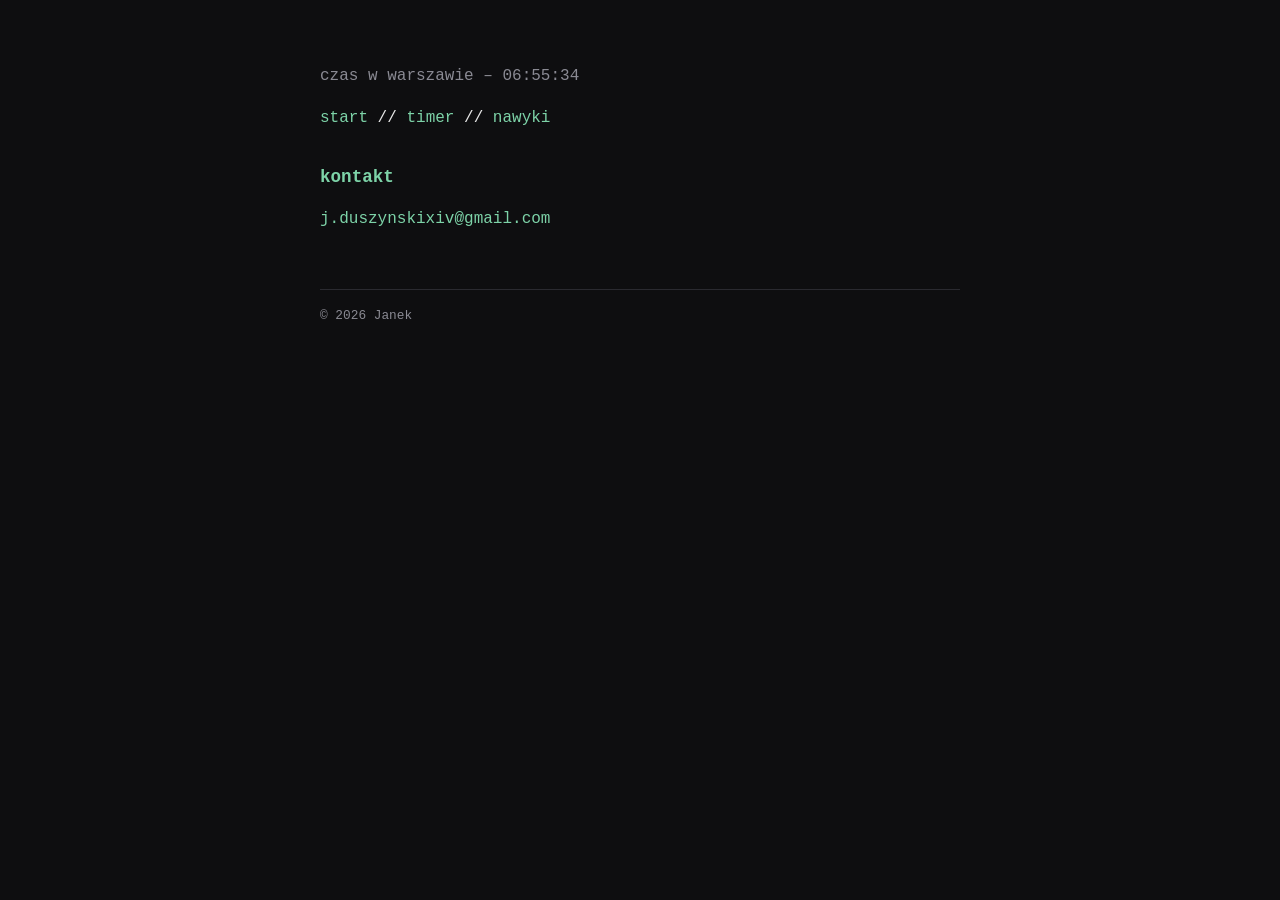
==== index.html @ 045c2294 "jeszcze raz" ====
<!DOCTYPE html>
<html lang="pl">
<head>
  <meta charset="UTF-8">
  <meta name="viewport" content="width=device-width, initial-scale=1">
  <title>Janek</title>
  <meta name="description" content="Strona osobista Janka.">
  <link rel="stylesheet" href="style.css">
</head>
<body>
  <main>
    <h1 class="sr-only">Janek</h1>

    <p class="muted">czas w warszawie – <span id="clock">--:--:--</span></p>

    <nav>
      <a href="index.html">start</a> //
      <a href="timer.html">timer</a> //
      <a href="habits.html">nawyki</a>
    </nav>

    <section>
      <h2>kontakt</h2>
      <p><a href="mailto:j.duszynskixiv@gmail.com">j.duszynskixiv@gmail.com</a></p>
    </section>

    <footer class="muted">© <span id="year"></span> Janek</footer>
  </main>

  <script src="script.js"></script>
</body>
</html>
---- style.css ----
:root {
  --bg: #0e0e10;
  --fg: #e6e6e6;
  --muted: #8a8a93;
  --accent: #7dd3a8;
  --border: #2a2a30;
  --card: #16161a;
}

* { box-sizing: border-box; }

body {
  margin: 0;
  background: var(--bg);
  color: var(--fg);
  font-family: "SFMono-Regular", Consolas, "Liberation Mono", Menlo, monospace;
  line-height: 1.6;
}

main {
  max-width: 680px;
  margin: 0 auto;
  padding: 48px 20px 64px;
}

h1 {
  font-size: 1.8rem;
  letter-spacing: 0.08em;
  margin: 0 0 8px;
}

h2 {
  font-size: 1.1rem;
  margin: 32px 0 8px;
  color: var(--accent);
}

h3 { margin: 0 0 6px; font-size: 1rem; }

a { color: var(--accent); text-decoration: none; }
a:hover { text-decoration: underline; }

nav { margin: 16px 0 28px; }

.muted { color: var(--muted); }
.small { font-size: 0.8rem; }

.sr-only {
  position: absolute;
  width: 1px;
  height: 1px;
  padding: 0;
  margin: -1px;
  overflow: hidden;
  clip: rect(0, 0, 0, 0);
  white-space: nowrap;
  border: 0;
}

footer {
  margin-top: 56px;
  padding-top: 16px;
  border-top: 1px solid var(--border);
  font-size: 0.8rem;
}

/* ---------- Formularze i przyciski ---------- */
.row {
  display: flex;
  gap: 8px;
  flex-wrap: wrap;
  align-items: flex-end;
  margin: 12px 0;
}

.field { display: flex; flex-direction: column; gap: 2px; }
.field.grow { flex: 1; min-width: 150px; }
.field input[type="number"] { width: 84px; }

input[type="text"],
input[type="number"] {
  background: var(--card);
  color: var(--fg);
  border: 1px solid var(--border);
  border-radius: 6px;
  padding: 8px 10px;
  font: inherit;
  min-width: 0;
}

input:focus-visible,
.btn:focus-visible,
.q-remove:focus-visible {
  outline: 2px solid var(--accent);
  outline-offset: 2px;
}

.btn {
  background: var(--accent);
  color: #0e0e10;
  border: 1px solid var(--accent);
  border-radius: 6px;
  padding: 8px 14px;
  font: inherit;
  font-weight: bold;
  cursor: pointer;
}
.btn:hover { filter: brightness(1.1); }
.btn:disabled { opacity: 0.4; cursor: default; filter: none; }

.btn.ghost {
  background: transparent;
  color: var(--fg);
  border-color: var(--border);
  font-weight: normal;
}
.btn.ghost:hover { border-color: var(--muted); filter: none; }
.btn.ghost:disabled:hover { border-color: var(--border); }
.btn.ghost.active {
  background: var(--accent);
  color: #0e0e10;
  border-color: var(--accent);
  font-weight: bold;
}

.btn.small-btn { padding: 3px 10px; font-size: 0.8rem; }

.warn {
  border: 1px solid #6b5518;
  background: #2a2410;
  color: #f0b429;
  border-radius: 6px;
  padding: 8px 12px;
  font-size: 0.85rem;
}
.warn-text { color: #f0b429; min-height: 1.4em; margin: 0; }

/* ---------- Karty ---------- */
.card {
  padding: 16px;
  margin-bottom: 12px;
  background: var(--card);
  border: 1px solid var(--border);
  border-radius: 8px;
}

/* ---------- Timer ---------- */
.now { margin: 20px 0 8px; }
.now-time {
  font-size: 3.4rem;
  line-height: 1.1;
  letter-spacing: 0.05em;
  color: var(--accent);
  font-variant-numeric: tabular-nums;
}

.queue { list-style: none; padding: 0; margin: 0; }

.q-item {
  background: var(--card);
  border: 1px solid var(--border);
  border-radius: 8px;
  padding: 10px 14px;
  margin-bottom: 8px;
}
.q-item.run { border-color: var(--accent); }
.q-item.done { opacity: 0.55; }

.q-top { display: flex; align-items: center; gap: 10px; }
.q-idx { color: var(--muted); min-width: 1.4em; }
.q-desc { flex: 1; overflow-wrap: anywhere; }
.q-time { color: var(--accent); font-variant-numeric: tabular-nums; }

.q-remove {
  background: none;
  border: 0;
  color: var(--muted);
  font: inherit;
  font-size: 1.2rem;
  line-height: 1;
  cursor: pointer;
  padding: 0 4px;
}
.q-remove:hover { color: var(--fg); }
.q-remove:disabled { opacity: 0.3; cursor: default; }

.bar {
  height: 3px;
  background: var(--border);
  border-radius: 2px;
  margin-top: 8px;
  overflow: hidden;
}
.bar-fill {
  height: 100%;
  width: 0;
  background: var(--accent);
  transition: width 0.25s linear;
}

/* ---------- Nawyki ---------- */
.habit-card { margin-bottom: 16px; }

.habit-head {
  display: flex;
  justify-content: space-between;
  align-items: center;
  gap: 10px;
  flex-wrap: wrap;
  margin-bottom: 4px;
}
.habit-head h3 { margin: 0; overflow-wrap: anywhere; }
.habit-actions { display: flex; gap: 6px; flex-wrap: wrap; }
.habit-card .habit-stats { margin: 0 0 10px; color: var(--muted); }

.heat { display: flex; align-items: flex-start; }

.weekdays {
  display: grid;
  grid-template-rows: repeat(7, 12px);
  gap: 3px;
  padding-top: 18px;
  margin-right: 6px;
  font-size: 0.65rem;
  line-height: 12px;
  color: var(--muted);
}

.scroll { flex: 1; min-width: 0; overflow-x: auto; padding-bottom: 8px; }

.months {
  display: grid;
  grid-template-columns: repeat(53, 12px);
  column-gap: 3px;
  width: max-content;
  height: 14px;
  margin-bottom: 4px;
  font-size: 0.65rem;
  line-height: 14px;
  color: var(--muted);
}
.months span { white-space: nowrap; }

.grid {
  display: grid;
  grid-template-rows: repeat(7, 12px);
  grid-auto-flow: column;
  grid-auto-columns: 12px;
  gap: 3px;
  width: max-content;
}

.cell {
  display: block;
  width: 12px;
  height: 12px;
  padding: 0;
  border: 0;
  border-radius: 2px;
  background: #1f1f26;
  cursor: pointer;
}
.cell:hover { background: #34343d; }
.cell.on { background: var(--accent); }
.cell.on:hover { filter: brightness(1.15); }
.cell.today { box-shadow: 0 0 0 1px var(--fg); }
.cell.blank { visibility: hidden; cursor: default; }

@media (max-width: 480px) {
  h1 { font-size: 1.4rem; }
  .now-time { font-size: 2.6rem; }
}
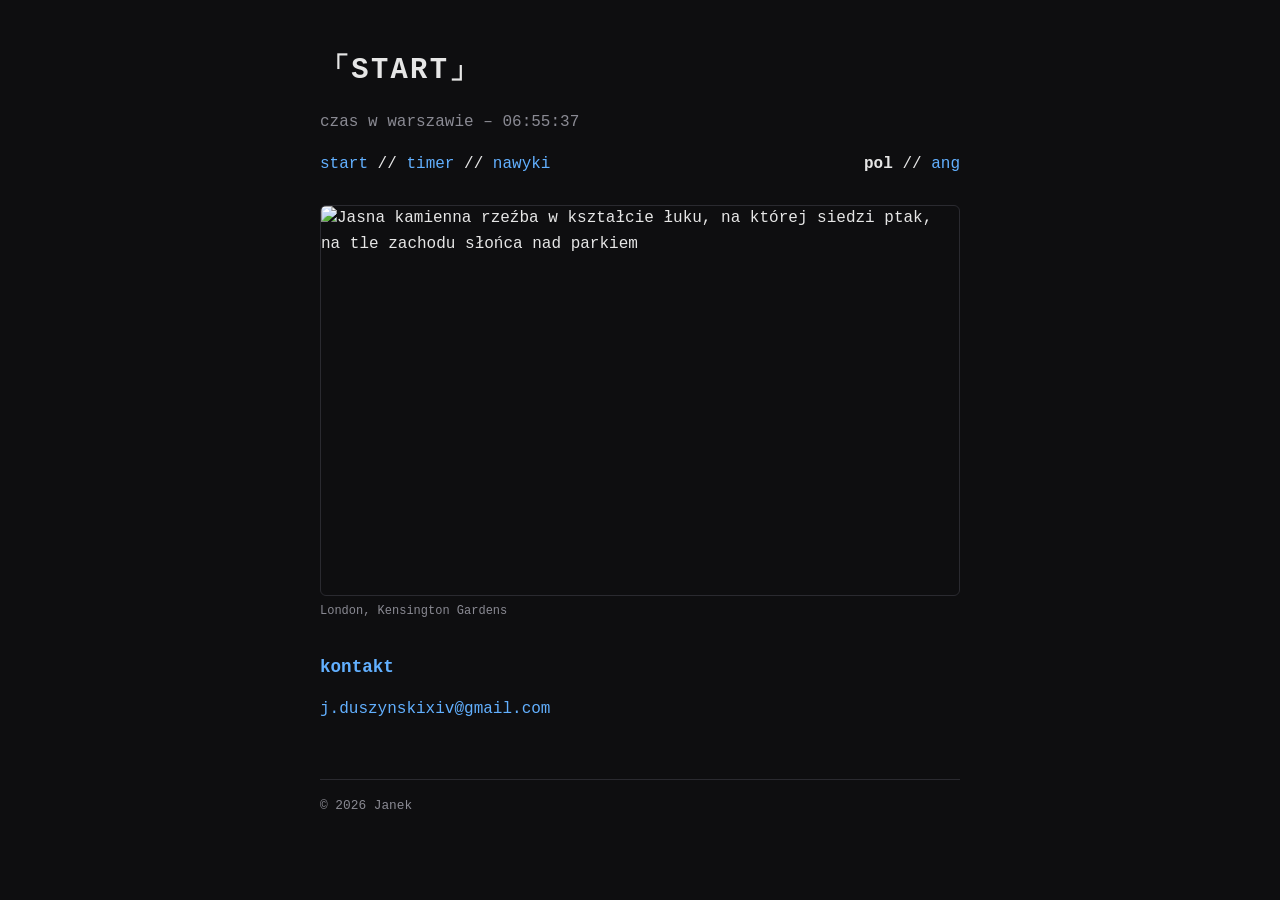
==== commit 2e793491: "6" ====
--- a/index.html
+++ b/index.html
@@ -1,5 +1,5 @@
 <!DOCTYPE html>
-<html lang="pl">
+<html lang="pl" data-title="title.index">
 <head>
   <meta charset="UTF-8">
   <meta name="viewport" content="width=device-width, initial-scale=1">
@@ -9,24 +9,38 @@
 </head>
 <body>
   <main>
-    <h1 class="sr-only">Janek</h1>
+    <h1>「<span data-i18n="h.start">START</span>」</h1>
 
-    <p class="muted">czas w warszawie – <span id="clock">--:--:--</span></p>
+    <p class="muted"><span data-i18n="clock.label">czas w warszawie</span> – <span id="clock">--:--:--</span></p>
 
-    <nav>
-      <a href="index.html">start</a> //
-      <a href="timer.html">timer</a> //
-      <a href="habits.html">nawyki</a>
-    </nav>
+    <div class="topbar">
+      <nav>
+        <a href="index.html" data-i18n="nav.start">start</a> //
+        <a href="timer.html" data-i18n="nav.timer">timer</a> //
+        <a href="habits.html" data-i18n="nav.habits">nawyki</a>
+      </nav>
+      <div class="lang" role="group" data-i18n-aria="lang.aria" aria-label="język">
+        <button type="button" data-lang="pl" aria-pressed="true" data-i18n="lang.pl">pol</button> //
+        <button type="button" data-lang="en" aria-pressed="false" data-i18n="lang.en">ang</button>
+      </div>
+    </div>
+
+    <figure class="photo">
+      <img src="assets/kensington.jpg" width="1536" height="936"
+           alt="Jasna kamienna rzeźba w kształcie łuku, na której siedzi ptak, na tle zachodu słońca nad parkiem"
+           data-i18n-alt="photo.alt">
+      <figcaption>London, Kensington Gardens</figcaption>
+    </figure>
 
     <section>
-      <h2>kontakt</h2>
+      <h2 data-i18n="contact.h">kontakt</h2>
       <p><a href="mailto:j.duszynskixiv@gmail.com">j.duszynskixiv@gmail.com</a></p>
     </section>
 
     <footer class="muted">© <span id="year"></span> Janek</footer>
   </main>
 
+  <script src="i18n.js"></script>
   <script src="script.js"></script>
 </body>
 </html>
--- a/style.css
+++ b/style.css
@@ -2,7 +2,8 @@
   --bg: #0e0e10;
   --fg: #e6e6e6;
   --muted: #8a8a93;
-  --accent: #7dd3a8;
+  --accent: #62b0ff;      /* główny kolor (niebieski) – zmień tu, żeby zmienić kolor całej strony */
+  --on-accent: #0b1420;   /* kolor tekstu na przyciskach w kolorze głównym */
   --border: #2a2a30;
   --card: #16161a;
 }
@@ -40,22 +41,8 @@
 a { color: var(--accent); text-decoration: none; }
 a:hover { text-decoration: underline; }
 
-nav { margin: 16px 0 28px; }
-
 .muted { color: var(--muted); }
 .small { font-size: 0.8rem; }
-
-.sr-only {
-  position: absolute;
-  width: 1px;
-  height: 1px;
-  padding: 0;
-  margin: -1px;
-  overflow: hidden;
-  clip: rect(0, 0, 0, 0);
-  white-space: nowrap;
-  border: 0;
-}
 
 footer {
   margin-top: 56px;
@@ -64,6 +51,51 @@
   font-size: 0.8rem;
 }
 
+/* ---------- Pasek u góry: menu + wybór języka ---------- */
+.topbar {
+  display: flex;
+  justify-content: space-between;
+  align-items: baseline;
+  flex-wrap: wrap;
+  gap: 4px 20px;
+  margin: 16px 0 28px;
+}
+
+.lang button {
+  background: none;
+  border: 0;
+  padding: 0;
+  font: inherit;
+  color: var(--accent);
+  cursor: pointer;
+}
+.lang button:hover { text-decoration: underline; }
+.lang button[aria-pressed="true"] {
+  color: var(--fg);
+  font-weight: bold;
+  cursor: default;
+  text-decoration: none;
+}
+.lang button:focus-visible {
+  outline: 2px solid var(--accent);
+  outline-offset: 2px;
+}
+
+/* ---------- Zdjęcie na stronie startowej ---------- */
+.photo { margin: 0 0 8px; }
+.photo img {
+  display: block;
+  width: 100%;
+  height: auto;
+  border-radius: 6px;
+  border: 1px solid var(--border);
+}
+.photo figcaption {
+  margin-top: 6px;
+  font-size: 0.75rem;
+  color: var(--muted);
+}
+
 /* ---------- Formularze i przyciski ---------- */
 .row {
   display: flex;
@@ -78,7 +110,8 @@
 .field input[type="number"] { width: 84px; }
 
 input[type="text"],
-input[type="number"] {
+input[type="number"],
+select {
   background: var(--card);
   color: var(--fg);
   border: 1px solid var(--border);
@@ -89,15 +122,19 @@
 }
 
 input:focus-visible,
+select:focus-visible,
+input[type="range"]:focus-visible,
 .btn:focus-visible,
 .q-remove:focus-visible {
   outline: 2px solid var(--accent);
   outline-offset: 2px;
 }
 
+input[type="range"] { accent-color: var(--accent); width: 100%; margin: 8px 0 0; }
+
 .btn {
   background: var(--accent);
-  color: #0e0e10;
+  color: var(--on-accent);
   border: 1px solid var(--accent);
   border-radius: 6px;
   padding: 8px 14px;
@@ -116,9 +153,10 @@
 }
 .btn.ghost:hover { border-color: var(--muted); filter: none; }
 .btn.ghost:disabled:hover { border-color: var(--border); }
-.btn.ghost.active {
+.btn.ghost.active,
+.btn.ghost[aria-pressed="true"] {
   background: var(--accent);
-  color: #0e0e10;
+  color: var(--on-accent);
   border-color: var(--accent);
   font-weight: bold;
 }
@@ -197,6 +235,9 @@
   background: var(--accent);
   transition: width 0.25s linear;
 }
+
+.sound-bar { height: 6px; margin: 2px 0 12px; }
+.sound-bar .bar-fill { transition: none; }
 
 /* ---------- Nawyki ---------- */
 .habit-card { margin-bottom: 16px; }
@@ -266,6 +307,141 @@
 .cell.today { box-shadow: 0 0 0 1px var(--fg); }
 .cell.blank { visibility: hidden; cursor: default; }
 
+/* ---------- Tryb pełnoekranowy ---------- */
+body.fs-open { overflow: hidden; }
+
+.fs-overlay {
+  position: fixed;
+  inset: 0;
+  z-index: 1000;
+  display: flex;
+  align-items: center;
+  justify-content: center;
+  background: var(--bg);
+  color: var(--fg);
+  overflow: hidden;
+}
+.fs-overlay[hidden] { display: none; }
+.fs-overlay:not(.fs-ui) { cursor: none; }
+
+/* przyciski pojawiają się po ruchu myszą / dotknięciu i po chwili znikają */
+.fs-controls {
+  position: absolute;
+  top: 1.6vmin;
+  right: 1.6vmin;
+  z-index: 2;
+  display: flex;
+  align-items: center;
+  gap: 1.2vmin;
+  padding: 0.8vmin 1vmin;
+  background: var(--bg); /* panel przesłania kafelki pod spodem, żeby napisy nie nachodziły */
+  border: 1px solid var(--border);
+  border-radius: 4vmin;
+  opacity: 0;
+  pointer-events: none;
+  transition: opacity 0.25s;
+}
+.fs-overlay.fs-ui .fs-controls { opacity: 1; pointer-events: auto; }
+
+.fs-exit {
+  width: max(36px, 5vmin);
+  height: max(36px, 5vmin);
+  border: 1px solid var(--border);
+  border-radius: 50%;
+  background: var(--card);
+  color: var(--fg);
+  font: inherit;
+  font-size: max(20px, 3vmin);
+  line-height: 1;
+  cursor: pointer;
+}
+.fs-exit:hover { border-color: var(--muted); }
+.fs-pager { color: var(--muted); font-size: 0.85rem; }
+
+/* timer: tylko czas i kręcące się kółko */
+.fs-clock {
+  position: relative;
+  width: 86vmin;
+  height: 86vmin;
+  display: flex;
+  align-items: center;
+  justify-content: center;
+  transition: opacity 0.2s;
+}
+.fs-overlay.paused .fs-clock { opacity: 0.5; }
+.fs-ring { position: absolute; inset: 0; width: 100%; height: 100%; }
+.ring-track { fill: none; stroke: var(--border); stroke-width: 3; }
+.ring-arc { fill: none; stroke: var(--accent); stroke-width: 6; stroke-linecap: round; }
+.ring-dot { fill: var(--accent); }
+.fs-time {
+  position: relative;
+  font-size: 19vmin;
+  line-height: 1;
+  letter-spacing: 0.03em;
+  font-variant-numeric: tabular-nums;
+}
+.fs-time.long { font-size: 13vmin; }
+
+/* nawyki: 12 kafelków – 4×3 w poziomie (ekran 4:3), 3×4 w pionie */
+.fs-habits-grid {
+  position: absolute;
+  inset: 0;
+  display: grid;
+  grid-template-columns: repeat(4, 1fr);
+  grid-template-rows: repeat(3, 1fr);
+  gap: 1.2vmin;
+  padding: 1.2vmin;
+}
+@media (orientation: portrait) {
+  .fs-habits-grid {
+    grid-template-columns: repeat(3, 1fr);
+    grid-template-rows: repeat(4, 1fr);
+  }
+}
+.fs-tile {
+  display: flex;
+  flex-direction: column;
+  justify-content: space-between;
+  min-width: 0;
+  min-height: 0;
+  padding: 1.8vmin;
+  overflow: hidden;
+  background: var(--card);
+  border: 1px solid var(--border);
+  border-radius: 1.4vmin;
+}
+.fs-tile h3 {
+  margin: 0;
+  font-size: 2.7vmin;
+  line-height: 1.2;
+  white-space: nowrap;
+  overflow: hidden;
+  text-overflow: ellipsis;
+}
+.fs-streak { display: flex; align-items: baseline; gap: 1vmin; }
+.fs-num {
+  font-size: 7vmin;
+  line-height: 1;
+  color: var(--accent);
+  font-variant-numeric: tabular-nums;
+}
+.fs-lbl { font-size: 2vmin; color: var(--muted); }
+.fs-mini {
+  display: grid;
+  grid-template-rows: repeat(7, 1fr);
+  grid-auto-flow: column;
+  grid-auto-columns: 1fr;
+  gap: 0.4vmin;
+  height: 15vmin;
+}
+.fs-cell { background: #1f1f26; border-radius: 0.3vmin; }
+.fs-cell.on { background: var(--accent); }
+.fs-cell.today { box-shadow: 0 0 0 0.2vmin var(--fg); }
+.fs-cell.blank { visibility: hidden; }
+.fs-empty { display: none; font-size: 3vmin; color: var(--muted); }
+.fs-overlay.is-empty .fs-empty { display: block; }
+.fs-overlay.is-empty .fs-habits-grid { display: none; }
+
 @media (max-width: 480px) {
   h1 { font-size: 1.4rem; }
   .now-time { font-size: 2.6rem; }
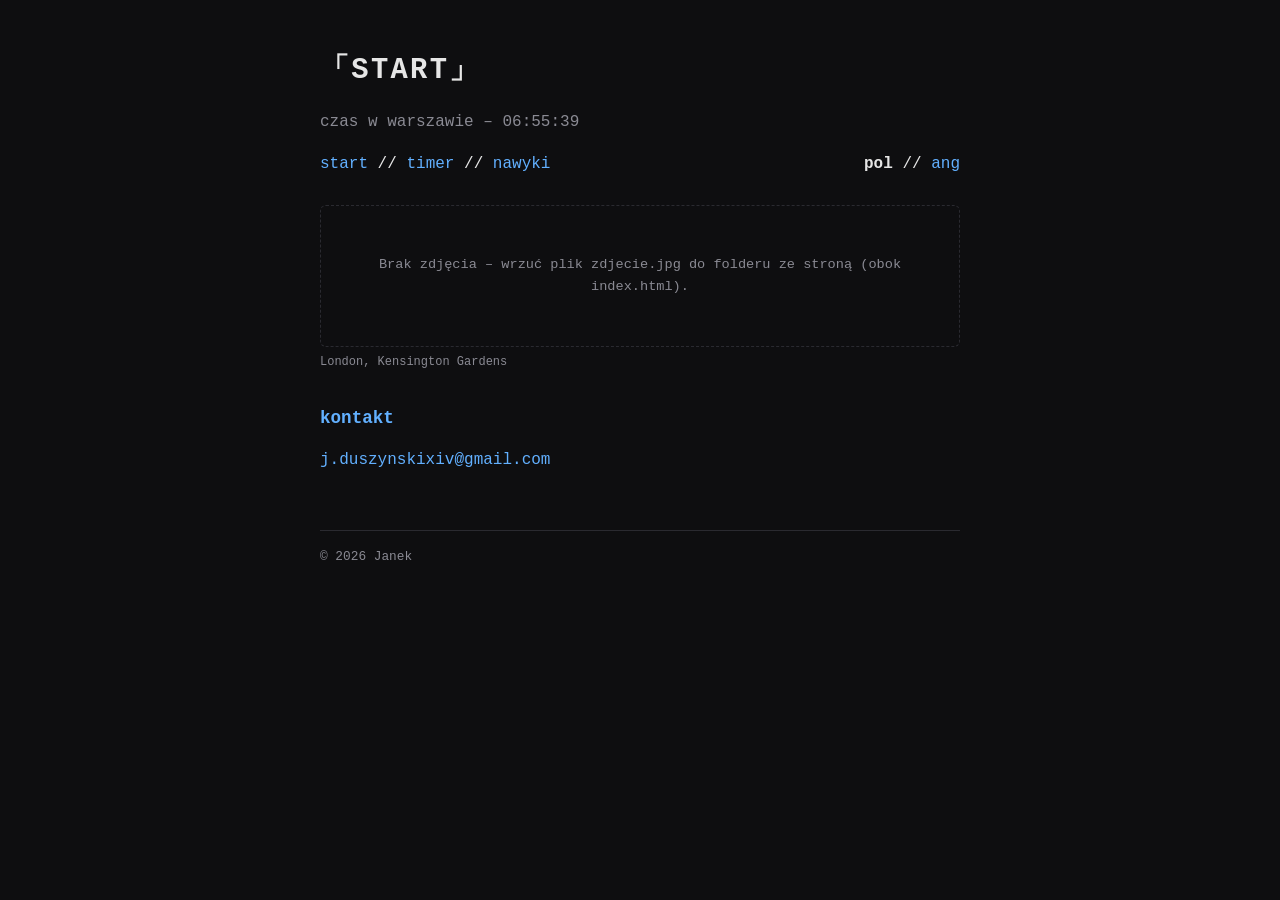
==== commit 96e5d3e0: "7" ====
--- a/index.html
+++ b/index.html
@@ -5,7 +5,30 @@
   <meta name="viewport" content="width=device-width, initial-scale=1">
   <title>Janek</title>
   <meta name="description" content="Strona osobista Janka.">
-  <link rel="stylesheet" href="style.css">
+  <link rel="stylesheet" href="style.css?v=3">
+  <script>
+    // Diagnostyka: gdy plik się nie wczyta albo skrypt się wysypie, na górze pojawi się czerwony pasek z opisem.
+    (function () {
+      function show(msg) {
+        function add() {
+          var d = document.createElement("div");
+          d.style.cssText = "position:fixed;left:0;right:0;top:0;z-index:2000;background:#5a1d1d;color:#fff;padding:10px 16px;font:14px/1.4 monospace;cursor:pointer";
+          d.textContent = msg + " (kliknij, żeby zamknąć)";
+          d.onclick = function () { d.remove(); };
+          document.body.appendChild(d);
+        }
+        if (document.body) add(); else document.addEventListener("DOMContentLoaded", add);
+      }
+      window.addEventListener("error", function (e) {
+        var t = e.target;
+        if (t && t !== window && (t.tagName === "SCRIPT" || t.tagName === "LINK")) {
+          show("Nie załadował się plik: " + (t.getAttribute("src") || t.getAttribute("href")) + " – sprawdź, czy leży w tym samym folderze co strona.");
+        } else if (!t || t === window) {
+          show("Błąd w skrypcie: " + e.message + (e.filename ? " [" + e.filename.split("/").pop().split("?")[0] + ":" + e.lineno + "]" : ""));
+        }
+      }, true);
+    })();
+  </script>
 </head>
 <body>
   <main>
@@ -25,10 +48,13 @@
       </div>
     </div>
 
+    <!-- Zdjęcie: plik zdjecie.jpg w tym samym folderze co index.html. Żeby je zmienić, podmień ten plik. -->
     <figure class="photo">
-      <img src="assets/kensington.jpg" width="1536" height="936"
+      <img src="zdjecie.jpg" width="1536" height="936"
            alt="Jasna kamienna rzeźba w kształcie łuku, na której siedzi ptak, na tle zachodu słońca nad parkiem"
-           data-i18n-alt="photo.alt">
+           data-i18n-alt="photo.alt"
+           onerror="this.parentNode.className='photo missing'">
+      <div class="photo-missing" data-i18n="photo.missing">Brak zdjęcia – wrzuć plik zdjecie.jpg do folderu ze stroną (obok index.html).</div>
       <figcaption>London, Kensington Gardens</figcaption>
     </figure>
 
@@ -40,7 +66,6 @@
     <footer class="muted">© <span id="year"></span> Janek</footer>
   </main>
 
-  <script src="i18n.js"></script>
-  <script src="script.js"></script>
+  <script src="script.js?v=3"></script>
 </body>
 </html>
--- a/style.css
+++ b/style.css
@@ -89,6 +89,18 @@
   height: auto;
   border-radius: 6px;
   border: 1px solid var(--border);
+}
+/* gdy zdjęcia nie ma w folderze, zamiast uszkodzonego obrazka pokazuje się podpowiedź */
+.photo-missing { display: none; }
+.photo.missing img { display: none; }
+.photo.missing .photo-missing {
+  display: block;
+  padding: 48px 16px;
+  text-align: center;
+  font-size: 0.85rem;
+  color: var(--muted);
+  border: 1px dashed var(--border);
+  border-radius: 6px;
 }
 .photo figcaption {
   margin-top: 6px;
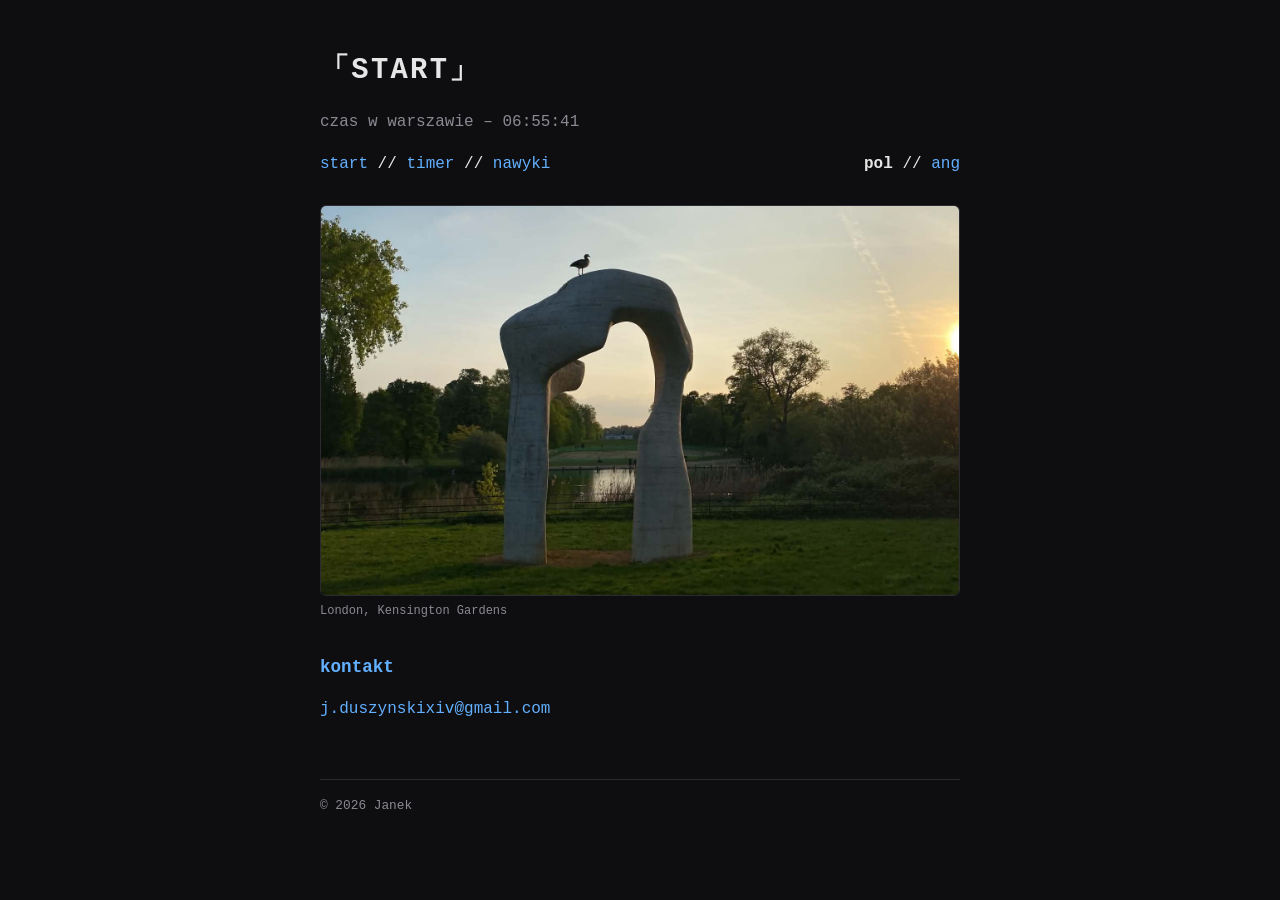
==== commit 613c96ec: "teraz moze" ====
--- a/index.html
+++ b/index.html
@@ -5,30 +5,7 @@
   <meta name="viewport" content="width=device-width, initial-scale=1">
   <title>Janek</title>
   <meta name="description" content="Strona osobista Janka.">
-  <link rel="stylesheet" href="style.css?v=3">
-  <script>
-    // Diagnostyka: gdy plik się nie wczyta albo skrypt się wysypie, na górze pojawi się czerwony pasek z opisem.
-    (function () {
-      function show(msg) {
-        function add() {
-          var d = document.createElement("div");
-          d.style.cssText = "position:fixed;left:0;right:0;top:0;z-index:2000;background:#5a1d1d;color:#fff;padding:10px 16px;font:14px/1.4 monospace;cursor:pointer";
-          d.textContent = msg + " (kliknij, żeby zamknąć)";
-          d.onclick = function () { d.remove(); };
-          document.body.appendChild(d);
-        }
-        if (document.body) add(); else document.addEventListener("DOMContentLoaded", add);
-      }
-      window.addEventListener("error", function (e) {
-        var t = e.target;
-        if (t && t !== window && (t.tagName === "SCRIPT" || t.tagName === "LINK")) {
-          show("Nie załadował się plik: " + (t.getAttribute("src") || t.getAttribute("href")) + " – sprawdź, czy leży w tym samym folderze co strona.");
-        } else if (!t || t === window) {
-          show("Błąd w skrypcie: " + e.message + (e.filename ? " [" + e.filename.split("/").pop().split("?")[0] + ":" + e.lineno + "]" : ""));
-        }
-      }, true);
-    })();
-  </script>
+  <link rel="stylesheet" href="style.css">
 </head>
 <body>
   <main>
@@ -48,13 +25,10 @@
       </div>
     </div>
 
-    <!-- Zdjęcie: plik zdjecie.jpg w tym samym folderze co index.html. Żeby je zmienić, podmień ten plik. -->
     <figure class="photo">
-      <img src="zdjecie.jpg" width="1536" height="936"
+      <img src="assets/kensington.jpg" width="1536" height="936"
            alt="Jasna kamienna rzeźba w kształcie łuku, na której siedzi ptak, na tle zachodu słońca nad parkiem"
-           data-i18n-alt="photo.alt"
-           onerror="this.parentNode.className='photo missing'">
-      <div class="photo-missing" data-i18n="photo.missing">Brak zdjęcia – wrzuć plik zdjecie.jpg do folderu ze stroną (obok index.html).</div>
+           data-i18n-alt="photo.alt">
       <figcaption>London, Kensington Gardens</figcaption>
     </figure>
 
@@ -66,6 +40,7 @@
     <footer class="muted">© <span id="year"></span> Janek</footer>
   </main>
 
-  <script src="script.js?v=3"></script>
+  <script src="i18n.js"></script>
+  <script src="script.js"></script>
 </body>
 </html>
--- a/style.css
+++ b/style.css
@@ -89,18 +89,6 @@
   height: auto;
   border-radius: 6px;
   border: 1px solid var(--border);
-}
-/* gdy zdjęcia nie ma w folderze, zamiast uszkodzonego obrazka pokazuje się podpowiedź */
-.photo-missing { display: none; }
-.photo.missing img { display: none; }
-.photo.missing .photo-missing {
-  display: block;
-  padding: 48px 16px;
-  text-align: center;
-  font-size: 0.85rem;
-  color: var(--muted);
-  border: 1px dashed var(--border);
-  border-radius: 6px;
 }
 .photo figcaption {
   margin-top: 6px;
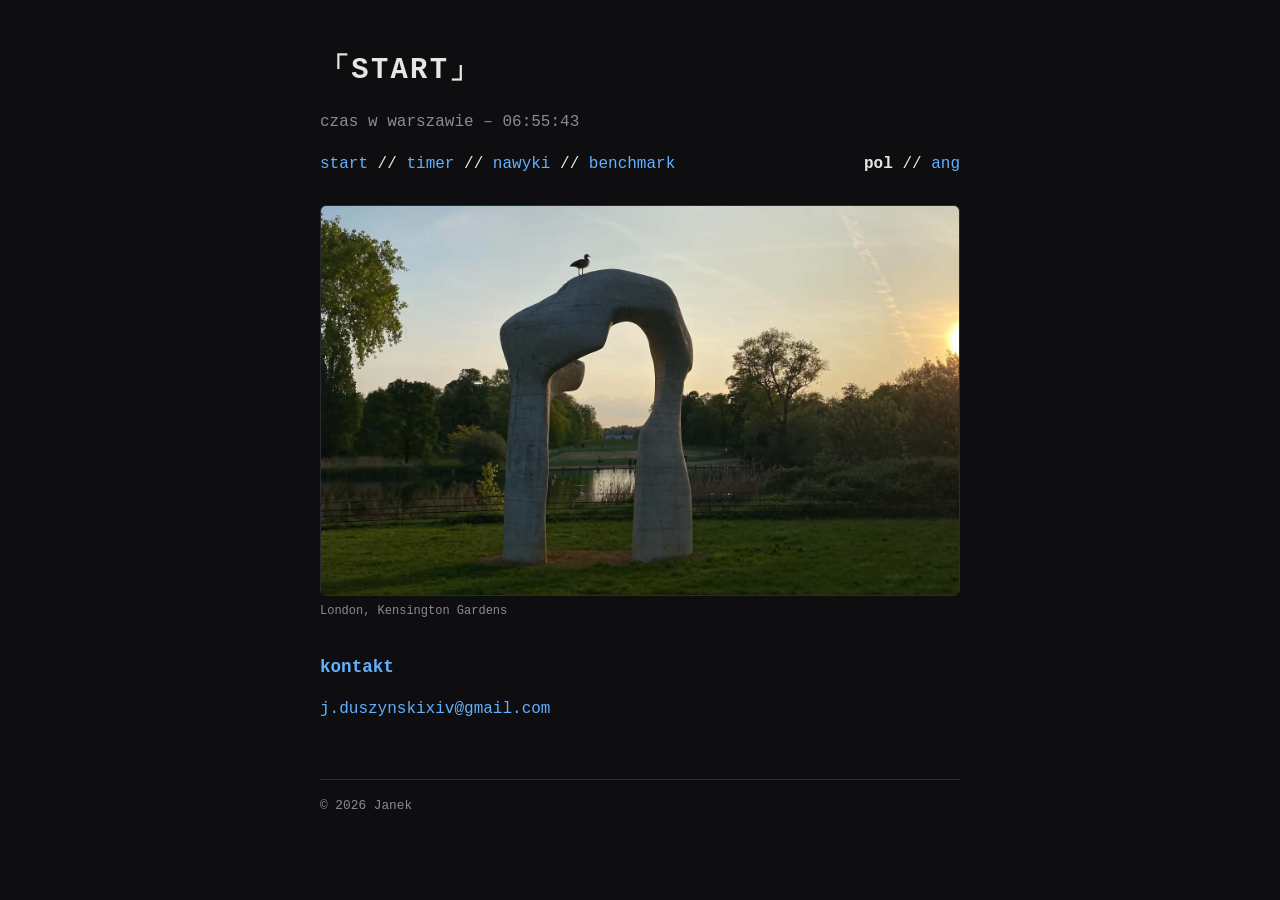
==== commit d2bc6140: "11" ====
--- a/index.html
+++ b/index.html
@@ -17,7 +17,8 @@
       <nav>
         <a href="index.html" data-i18n="nav.start">start</a> //
         <a href="timer.html" data-i18n="nav.timer">timer</a> //
-        <a href="habits.html" data-i18n="nav.habits">nawyki</a>
+        <a href="habits.html" data-i18n="nav.habits">nawyki</a> //
+        <a href="benchmark.html">benchmark</a>
       </nav>
       <div class="lang" role="group" data-i18n-aria="lang.aria" aria-label="język">
         <button type="button" data-lang="pl" aria-pressed="true" data-i18n="lang.pl">pol</button> //
@@ -44,3 +45,5 @@
   <script src="script.js"></script>
 </body>
 </html>
+
+
--- a/style.css
+++ b/style.css
@@ -446,3 +446,16 @@
   h1 { font-size: 1.4rem; }
   .now-time { font-size: 2.6rem; }
 }
+.benchmark-input { margin: 16px 0; }
+.benchmark-grid { display: grid; grid-template-columns: repeat(2, minmax(0, 1fr)); gap: 12px; }
+.benchmark-grid textarea, .benchmark-input textarea {
+  width: 100%; min-width: 0; resize: vertical; background: var(--card); color: var(--fg);
+  border: 1px solid var(--border); border-radius: 6px; padding: 10px;
+  font: 0.9rem/1.5 "SFMono-Regular", Consolas, monospace; tab-size: 2;
+}
+.benchmark-grid textarea:focus-visible, .benchmark-input textarea:focus-visible { outline: 2px solid var(--accent); outline-offset: 2px; }
+.benchmark-grid label > span, .benchmark-input > span { color: var(--muted); font-size: 0.85rem; }
+#bench-results { overflow-wrap: anywhere; }
+#bench-results h2 { margin-top: 0; }
+@media (max-width: 700px) { .benchmark-grid { grid-template-columns: 1fr; } }
+
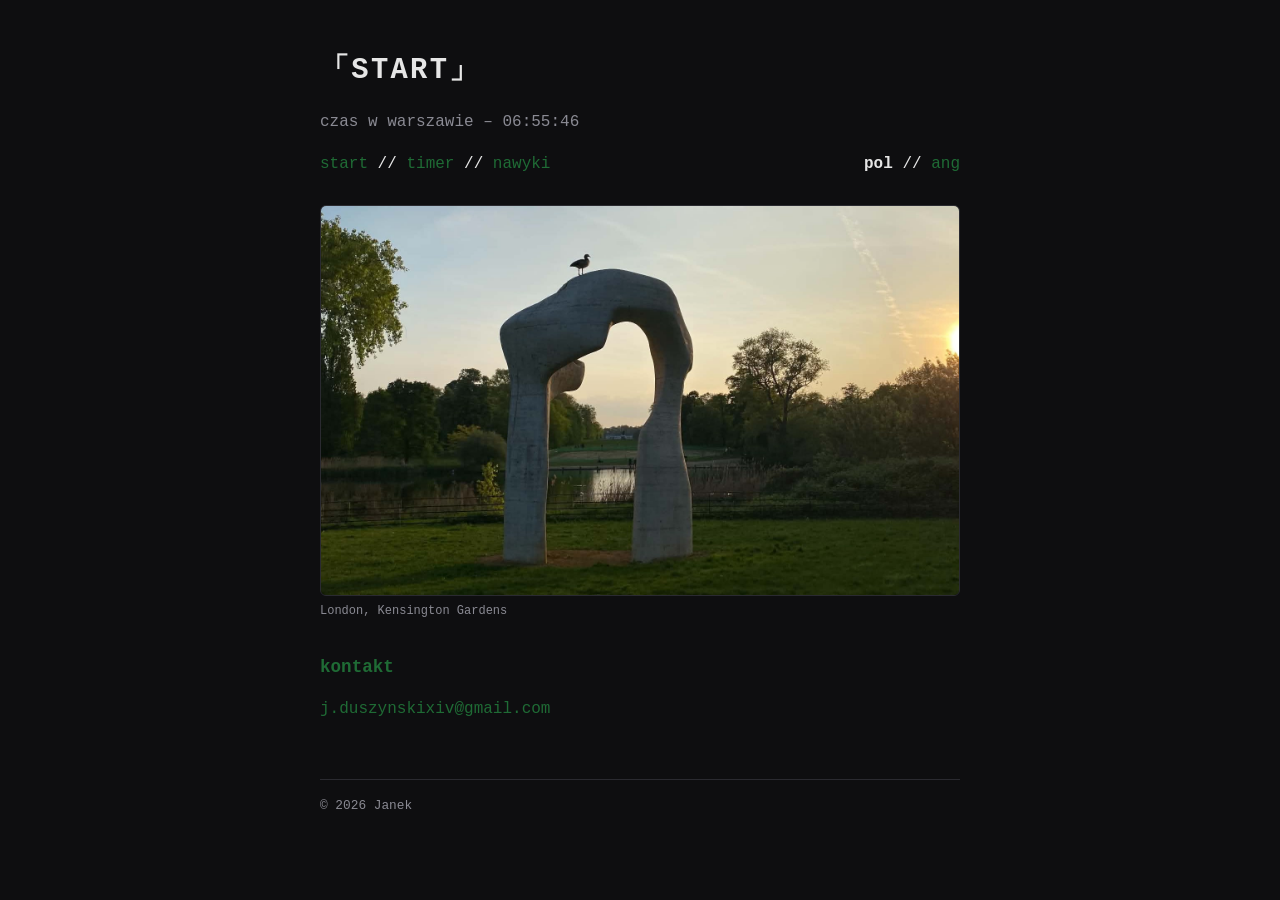
==== commit 084ed18f: "98432" ====
--- a/index.html
+++ b/index.html
@@ -17,8 +17,7 @@
       <nav>
         <a href="index.html" data-i18n="nav.start">start</a> //
         <a href="timer.html" data-i18n="nav.timer">timer</a> //
-        <a href="habits.html" data-i18n="nav.habits">nawyki</a> //
-        <a href="benchmark.html">benchmark</a>
+        <a href="habits.html" data-i18n="nav.habits">nawyki</a>
       </nav>
       <div class="lang" role="group" data-i18n-aria="lang.aria" aria-label="język">
         <button type="button" data-lang="pl" aria-pressed="true" data-i18n="lang.pl">pol</button> //
@@ -47,3 +46,4 @@
 </html>
 
 
+
--- a/style.css
+++ b/style.css
@@ -2,8 +2,8 @@
   --bg: #0e0e10;
   --fg: #e6e6e6;
   --muted: #8a8a93;
-  --accent: #62b0ff;      /* główny kolor (niebieski) – zmień tu, żeby zmienić kolor całej strony */
-  --on-accent: #0b1420;   /* kolor tekstu na przyciskach w kolorze głównym */
+  --accent: #1f6b35;      /* forest green – zmień tu, żeby zmienić kolor główny */
+  --on-accent: #ffffff;   /* kolor tekstu na przyciskach w kolorze głównym */
   --border: #2a2a30;
   --card: #16161a;
 }
@@ -446,16 +446,12 @@
   h1 { font-size: 1.4rem; }
   .now-time { font-size: 2.6rem; }
 }
-.benchmark-input { margin: 16px 0; }
-.benchmark-grid { display: grid; grid-template-columns: repeat(2, minmax(0, 1fr)); gap: 12px; }
-.benchmark-grid textarea, .benchmark-input textarea {
-  width: 100%; min-width: 0; resize: vertical; background: var(--card); color: var(--fg);
-  border: 1px solid var(--border); border-radius: 6px; padding: 10px;
-  font: 0.9rem/1.5 "SFMono-Regular", Consolas, monospace; tab-size: 2;
-}
-.benchmark-grid textarea:focus-visible, .benchmark-input textarea:focus-visible { outline: 2px solid var(--accent); outline-offset: 2px; }
-.benchmark-grid label > span, .benchmark-input > span { color: var(--muted); font-size: 0.85rem; }
-#bench-results { overflow-wrap: anywhere; }
-#bench-results h2 { margin-top: 0; }
-@media (max-width: 700px) { .benchmark-grid { grid-template-columns: 1fr; } }
-
+.history-section { margin-top: 34px; padding-top: 4px; border-top: 1px solid var(--border); }
+.history-chart { display: grid; gap: 10px; margin: 14px 0 24px; }
+.history-bar-row { display: grid; grid-template-columns: minmax(90px, 150px) minmax(60px, 1fr) auto; align-items: center; gap: 10px; }
+.history-bar-label, .history-bar-value { font-size: 0.82rem; overflow-wrap: anywhere; }
+.history-bar-label { color: var(--muted); }
+.history-bar-track { height: 12px; overflow: hidden; background: var(--border); border-radius: 8px; }
+.history-bar-fill { height: 100%; min-width: 2px; background: var(--accent); border-radius: inherit; }
+.history-list { padding-left: 24px; }
+.history-entry { padding: 5px 0; overflow-wrap: anywhere; }
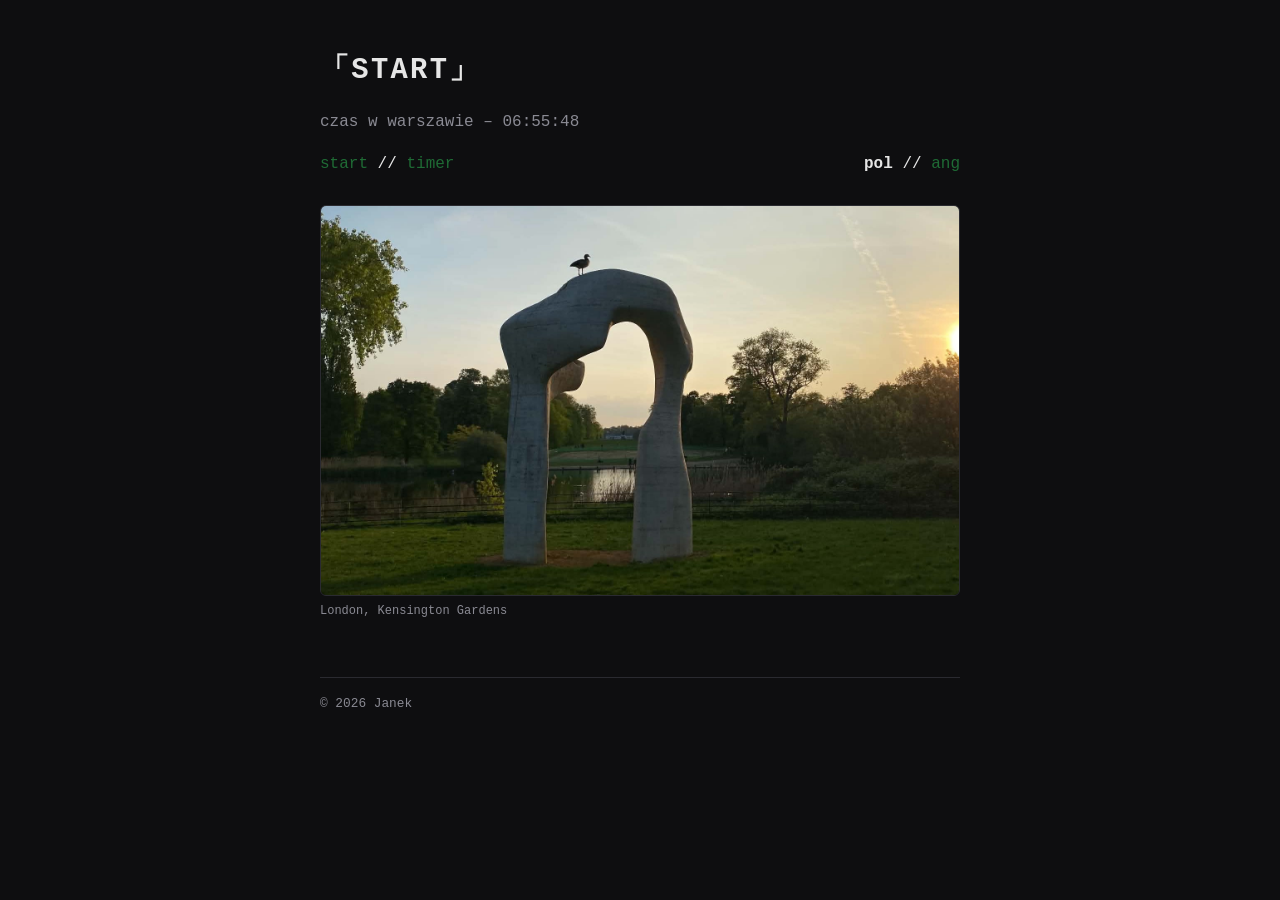
==== commit 3aafa852: "985374" ====
--- a/index.html
+++ b/index.html
@@ -16,8 +16,7 @@
     <div class="topbar">
       <nav>
         <a href="index.html" data-i18n="nav.start">start</a> //
-        <a href="timer.html" data-i18n="nav.timer">timer</a> //
-        <a href="habits.html" data-i18n="nav.habits">nawyki</a>
+        <a href="timer.html" data-i18n="nav.timer">timer</a>
       </nav>
       <div class="lang" role="group" data-i18n-aria="lang.aria" aria-label="język">
         <button type="button" data-lang="pl" aria-pressed="true" data-i18n="lang.pl">pol</button> //
@@ -31,13 +30,7 @@
            data-i18n-alt="photo.alt">
       <figcaption>London, Kensington Gardens</figcaption>
     </figure>
-
-    <section>
-      <h2 data-i18n="contact.h">kontakt</h2>
-      <p><a href="mailto:j.duszynskixiv@gmail.com">j.duszynskixiv@gmail.com</a></p>
-    </section>
-
-    <footer class="muted">© <span id="year"></span> Janek</footer>
+<footer class="muted">© <span id="year"></span> Janek</footer>
   </main>
 
   <script src="i18n.js"></script>
--- a/style.css
+++ b/style.css
@@ -239,74 +239,6 @@
 .sound-bar { height: 6px; margin: 2px 0 12px; }
 .sound-bar .bar-fill { transition: none; }
 
-/* ---------- Nawyki ---------- */
-.habit-card { margin-bottom: 16px; }
-
-.habit-head {
-  display: flex;
-  justify-content: space-between;
-  align-items: center;
-  gap: 10px;
-  flex-wrap: wrap;
-  margin-bottom: 4px;
-}
-.habit-head h3 { margin: 0; overflow-wrap: anywhere; }
-.habit-actions { display: flex; gap: 6px; flex-wrap: wrap; }
-.habit-card .habit-stats { margin: 0 0 10px; color: var(--muted); }
-
-.heat { display: flex; align-items: flex-start; }
-
-.weekdays {
-  display: grid;
-  grid-template-rows: repeat(7, 12px);
-  gap: 3px;
-  padding-top: 18px;
-  margin-right: 6px;
-  font-size: 0.65rem;
-  line-height: 12px;
-  color: var(--muted);
-}
-
-.scroll { flex: 1; min-width: 0; overflow-x: auto; padding-bottom: 8px; }
-
-.months {
-  display: grid;
-  grid-template-columns: repeat(53, 12px);
-  column-gap: 3px;
-  width: max-content;
-  height: 14px;
-  margin-bottom: 4px;
-  font-size: 0.65rem;
-  line-height: 14px;
-  color: var(--muted);
-}
-.months span { white-space: nowrap; }
-
-.grid {
-  display: grid;
-  grid-template-rows: repeat(7, 12px);
-  grid-auto-flow: column;
-  grid-auto-columns: 12px;
-  gap: 3px;
-  width: max-content;
-}
-
-.cell {
-  display: block;
-  width: 12px;
-  height: 12px;
-  padding: 0;
-  border: 0;
-  border-radius: 2px;
-  background: #1f1f26;
-  cursor: pointer;
-}
-.cell:hover { background: #34343d; }
-.cell.on { background: var(--accent); }
-.cell.on:hover { filter: brightness(1.15); }
-.cell.today { box-shadow: 0 0 0 1px var(--fg); }
-.cell.blank { visibility: hidden; cursor: default; }
-
 /* ---------- Tryb pełnoekranowy ---------- */
 body.fs-open { overflow: hidden; }
 
@@ -356,7 +288,6 @@
   cursor: pointer;
 }
 .fs-exit:hover { border-color: var(--muted); }
-.fs-pager { color: var(--muted); font-size: 0.85rem; }
 
 /* timer: tylko czas i kręcące się kółko */
 .fs-clock {
@@ -382,66 +313,6 @@
 }
 .fs-time.long { font-size: 13vmin; }
 
-/* nawyki: 12 kafelków – 4×3 w poziomie (ekran 4:3), 3×4 w pionie */
-.fs-habits-grid {
-  position: absolute;
-  inset: 0;
-  display: grid;
-  grid-template-columns: repeat(4, 1fr);
-  grid-template-rows: repeat(3, 1fr);
-  gap: 1.2vmin;
-  padding: 1.2vmin;
-}
-@media (orientation: portrait) {
-  .fs-habits-grid {
-    grid-template-columns: repeat(3, 1fr);
-    grid-template-rows: repeat(4, 1fr);
-  }
-}
-.fs-tile {
-  display: flex;
-  flex-direction: column;
-  justify-content: space-between;
-  min-width: 0;
-  min-height: 0;
-  padding: 1.8vmin;
-  overflow: hidden;
-  background: var(--card);
-  border: 1px solid var(--border);
-  border-radius: 1.4vmin;
-}
-.fs-tile h3 {
-  margin: 0;
-  font-size: 2.7vmin;
-  line-height: 1.2;
-  white-space: nowrap;
-  overflow: hidden;
-  text-overflow: ellipsis;
-}
-.fs-streak { display: flex; align-items: baseline; gap: 1vmin; }
-.fs-num {
-  font-size: 7vmin;
-  line-height: 1;
-  color: var(--accent);
-  font-variant-numeric: tabular-nums;
-}
-.fs-lbl { font-size: 2vmin; color: var(--muted); }
-.fs-mini {
-  display: grid;
-  grid-template-rows: repeat(7, 1fr);
-  grid-auto-flow: column;
-  grid-auto-columns: 1fr;
-  gap: 0.4vmin;
-  height: 15vmin;
-}
-.fs-cell { background: #1f1f26; border-radius: 0.3vmin; }
-.fs-cell.on { background: var(--accent); }
-.fs-cell.today { box-shadow: 0 0 0 0.2vmin var(--fg); }
-.fs-cell.blank { visibility: hidden; }
-.fs-empty { display: none; font-size: 3vmin; color: var(--muted); }
-.fs-overlay.is-empty .fs-empty { display: block; }
-.fs-overlay.is-empty .fs-habits-grid { display: none; }
-
 @media (max-width: 480px) {
   h1 { font-size: 1.4rem; }
   .now-time { font-size: 2.6rem; }
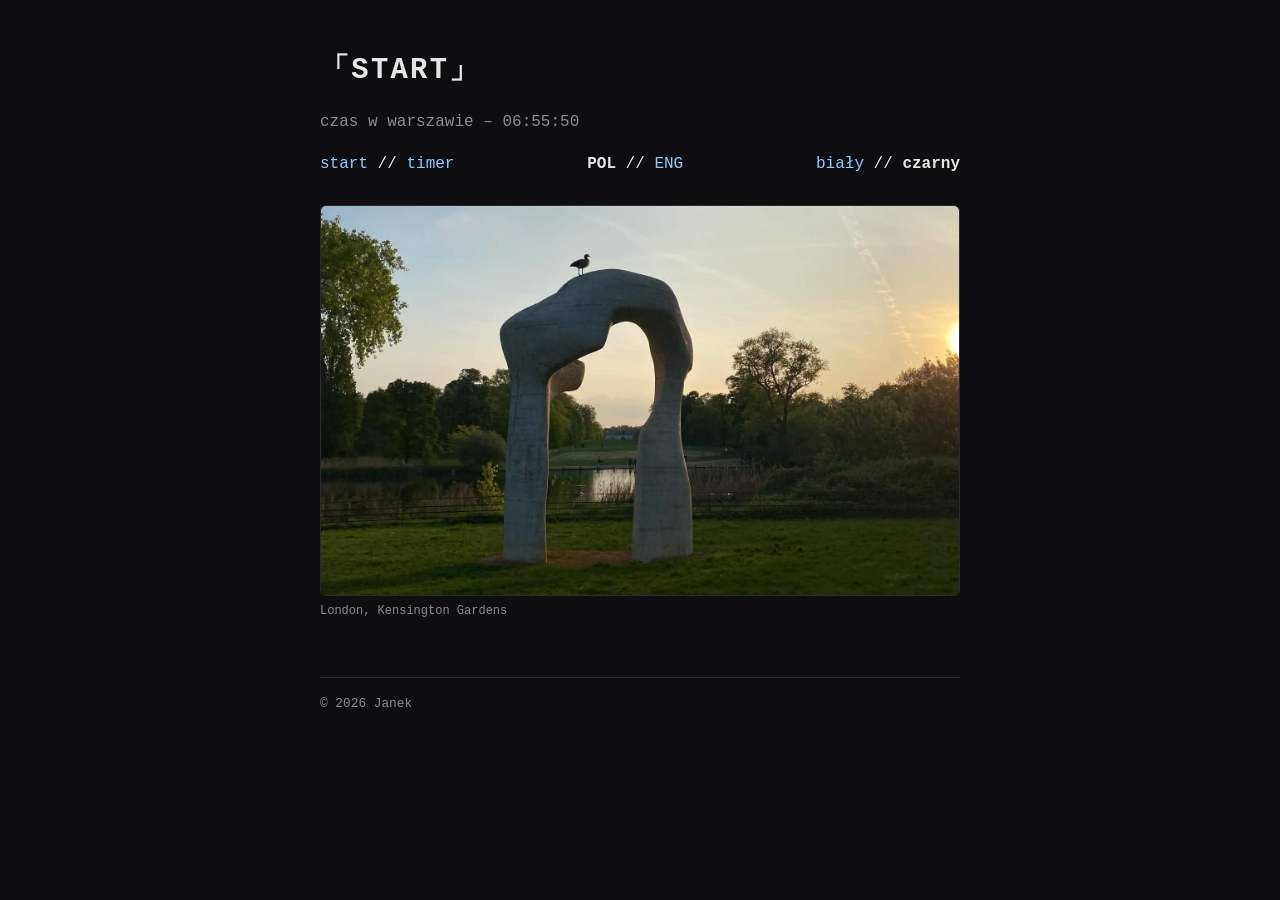
==== commit 8059d46c: "jl" ====
--- a/index.html
+++ b/index.html
@@ -19,8 +19,12 @@
         <a href="timer.html" data-i18n="nav.timer">timer</a>
       </nav>
       <div class="lang" role="group" data-i18n-aria="lang.aria" aria-label="język">
-        <button type="button" data-lang="pl" aria-pressed="true" data-i18n="lang.pl">pol</button> //
-        <button type="button" data-lang="en" aria-pressed="false" data-i18n="lang.en">ang</button>
+        <button type="button" data-lang="pl" aria-pressed="true" data-i18n="lang.pl">POL</button> //
+        <button type="button" data-lang="en" aria-pressed="false" data-i18n="lang.en">ENG</button>
+      </div>
+      <div class="lang" role="group" data-i18n-aria="theme.aria" aria-label="Motyw">
+        <button type="button" data-mode="light" aria-pressed="false" data-i18n="theme.light">biały</button> //
+        <button type="button" data-mode="dark" aria-pressed="true" data-i18n="theme.dark">czarny</button>
       </div>
     </div>
 
--- a/style.css
+++ b/style.css
@@ -1,12 +1,26 @@
 :root {
+  color-scheme: dark;
   --bg: #0e0e10;
   --fg: #e6e6e6;
   --muted: #8a8a93;
-  --accent: #1f6b35;      /* forest green – zmień tu, żeby zmienić kolor główny */
-  --on-accent: #ffffff;   /* kolor tekstu na przyciskach w kolorze głównym */
+  --accent: #88ceff;
+  --on-accent: #082239;   /* kolor tekstu na przyciskach w kolorze głównym */
   --border: #2a2a30;
   --card: #16161a;
 }
+
+:root[data-theme="light"] {
+  color-scheme: light;
+  --bg: #fff;
+  --fg: #17191c;
+  --muted: #555d66;
+  --accent: #125d91;
+  --on-accent: #fff;
+  --border: #b5bdc6;
+  --card: #f5f7fa;
+}
+:root[data-theme="light"] .warn { background: #fff7dc; border-color: #ac792f; }
+:root[data-theme="light"] :is(.warn, .warn-text) { color: #765000; }
 
 * { box-sizing: border-box; }
 
@@ -326,3 +340,9 @@
 .history-bar-fill { height: 100%; min-width: 2px; background: var(--accent); border-radius: inherit; }
 .history-list { padding-left: 24px; }
 .history-entry { padding: 5px 0; overflow-wrap: anywhere; }
+
+.preset-card { background: var(--card); border: 1px solid var(--border); border-radius: 8px; padding: 12px; margin: 8px 0; }
+.preset-card summary { cursor: pointer; color: var(--accent); margin-top: 8px; }
+.preset-card fieldset { min-width: 0; border: 0; padding: 0; margin: 12px 0; }
+.preset-card legend { font-weight: bold; }
+.preset-card [type="text"] { width: 100%; box-sizing: border-box; }
